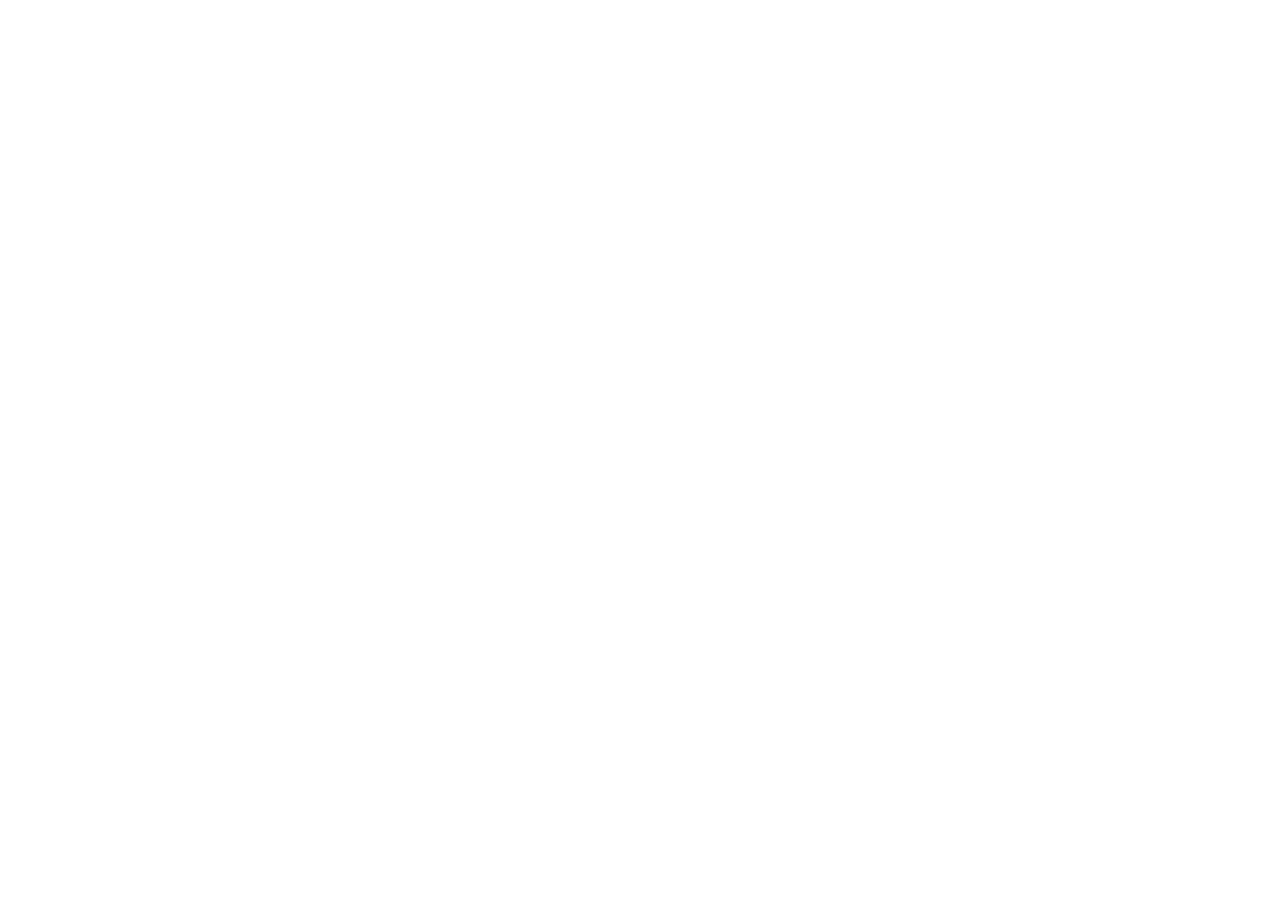
==== Create Stunning Website/index.html @ 190de187 "first commit" ====
<!DOCTYPE html>
<html lang="en">

<head>
    <meta charset="UTF-8">
    <meta name="viewport" content="width=device-width, initial-scale=1.0">
    <title>Document</title>
</head>

<body>

</body>

</html>
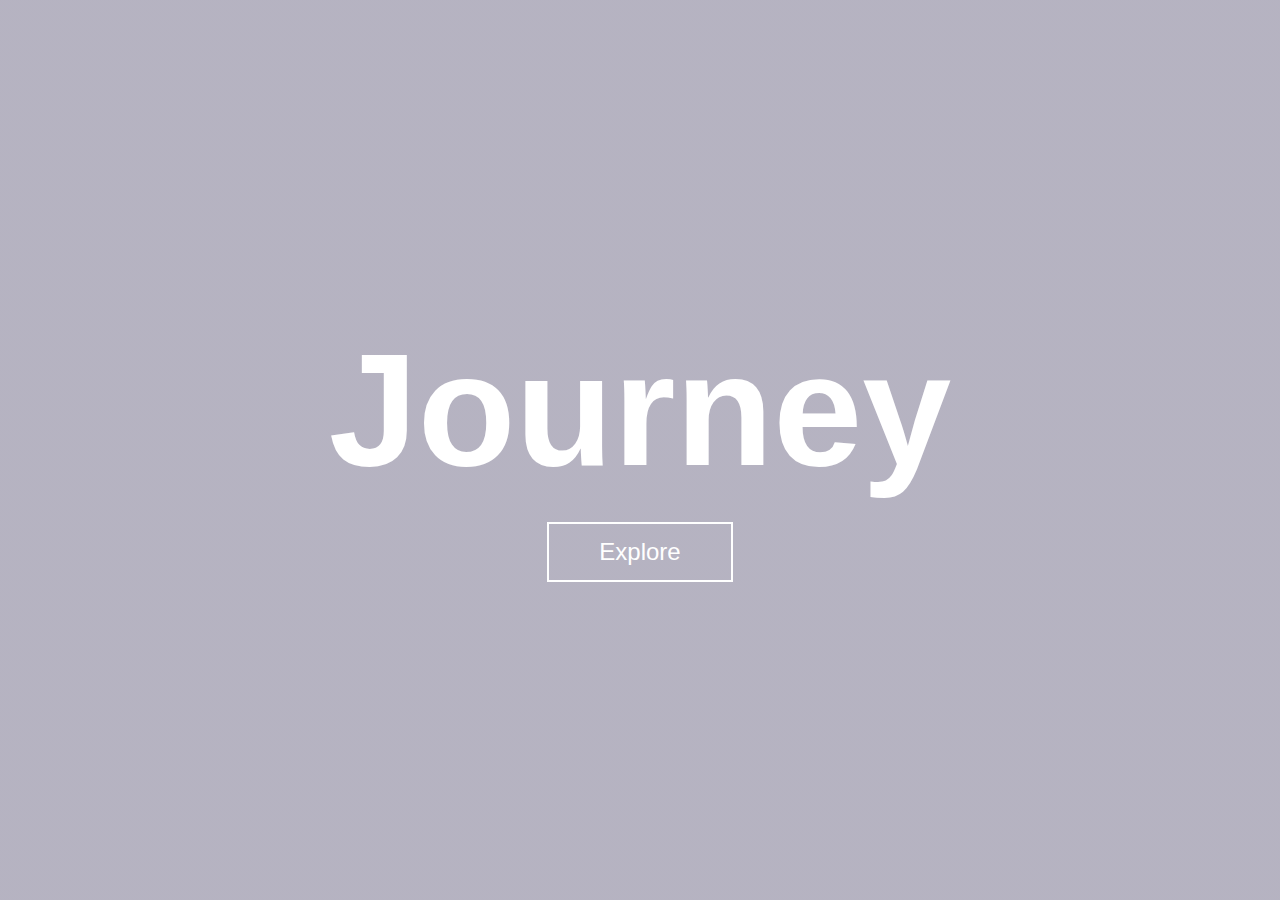
==== commit 71c59dbe: "second commit" ====
--- a/Create Stunning Website/index.html
+++ b/Create Stunning Website/index.html
@@ -4,11 +4,20 @@
 <head>
     <meta charset="UTF-8">
     <meta name="viewport" content="width=device-width, initial-scale=1.0">
-    <title>Document</title>
+    <title>Background Video</title>
+    <link rel="stylesheet" href="style.css">
 </head>
 
 <body>
-
+    <section class="main-container">
+        <video autoplay loop muted plays-inline class="back-video">
+            <source src="assets/ISTANBUL - TURKEY.mp4">
+        </video>
+        <section class="content-container">
+            <h1>Journey</h1>
+            <a href="">Explore</a>
+        </section>
+    </section>
 </body>
 
 </html>--- a/Create Stunning Website/style.css
+++ b/Create Stunning Website/style.css
@@ -0,0 +1,71 @@
+* {
+    padding: 0px;
+    margin: 0px;
+    box-sizing: border-box;
+    font-family: sans-serif;
+}
+
+.main-container {
+    width: 100%;
+    height: 100vh;
+    background-image: linear-gradient(rgba(12, 3, 51, 0.3), rgba(12, 3, 51, 0.3));
+    position: relative;
+    padding: 0 5%;
+    display: flex;
+    justify-content: center;
+    align-items: center;
+}
+
+.back-video {
+    position: absolute;
+    right: 0;
+    bottom: 0;
+    z-index: -1;
+}
+
+.content-container {
+    text-align: center;
+}
+
+.content-container h1 {
+    font-size: 160px;
+    color: #fff;
+    font-weight: 600;
+    transition: 0.5s;
+    vertical-align: top;
+}
+
+.content-container h1:hover {
+    -webkit-text-stroke: 2px white;
+    color: transparent;
+}
+
+.content-container a {
+    text-decoration: none;
+    display: inline-block;
+    font-size: 24px;
+    color: #fff;
+    border: 2px solid white;
+    padding: 14px 50px;
+    margin-top: 20px;
+    transition: 0.5s;
+}
+
+.content-container a:hover {
+    background: white;
+    color: black;
+}
+
+@media (min-aspect-ratio: 16/9) {
+    .back-video {
+        width: 100%;
+        height: auto;
+    }
+}
+
+@media (max-aspect-ratio: 16/9) {
+    .back-video {
+        width: auto;
+        height: 100%;
+    }
+}